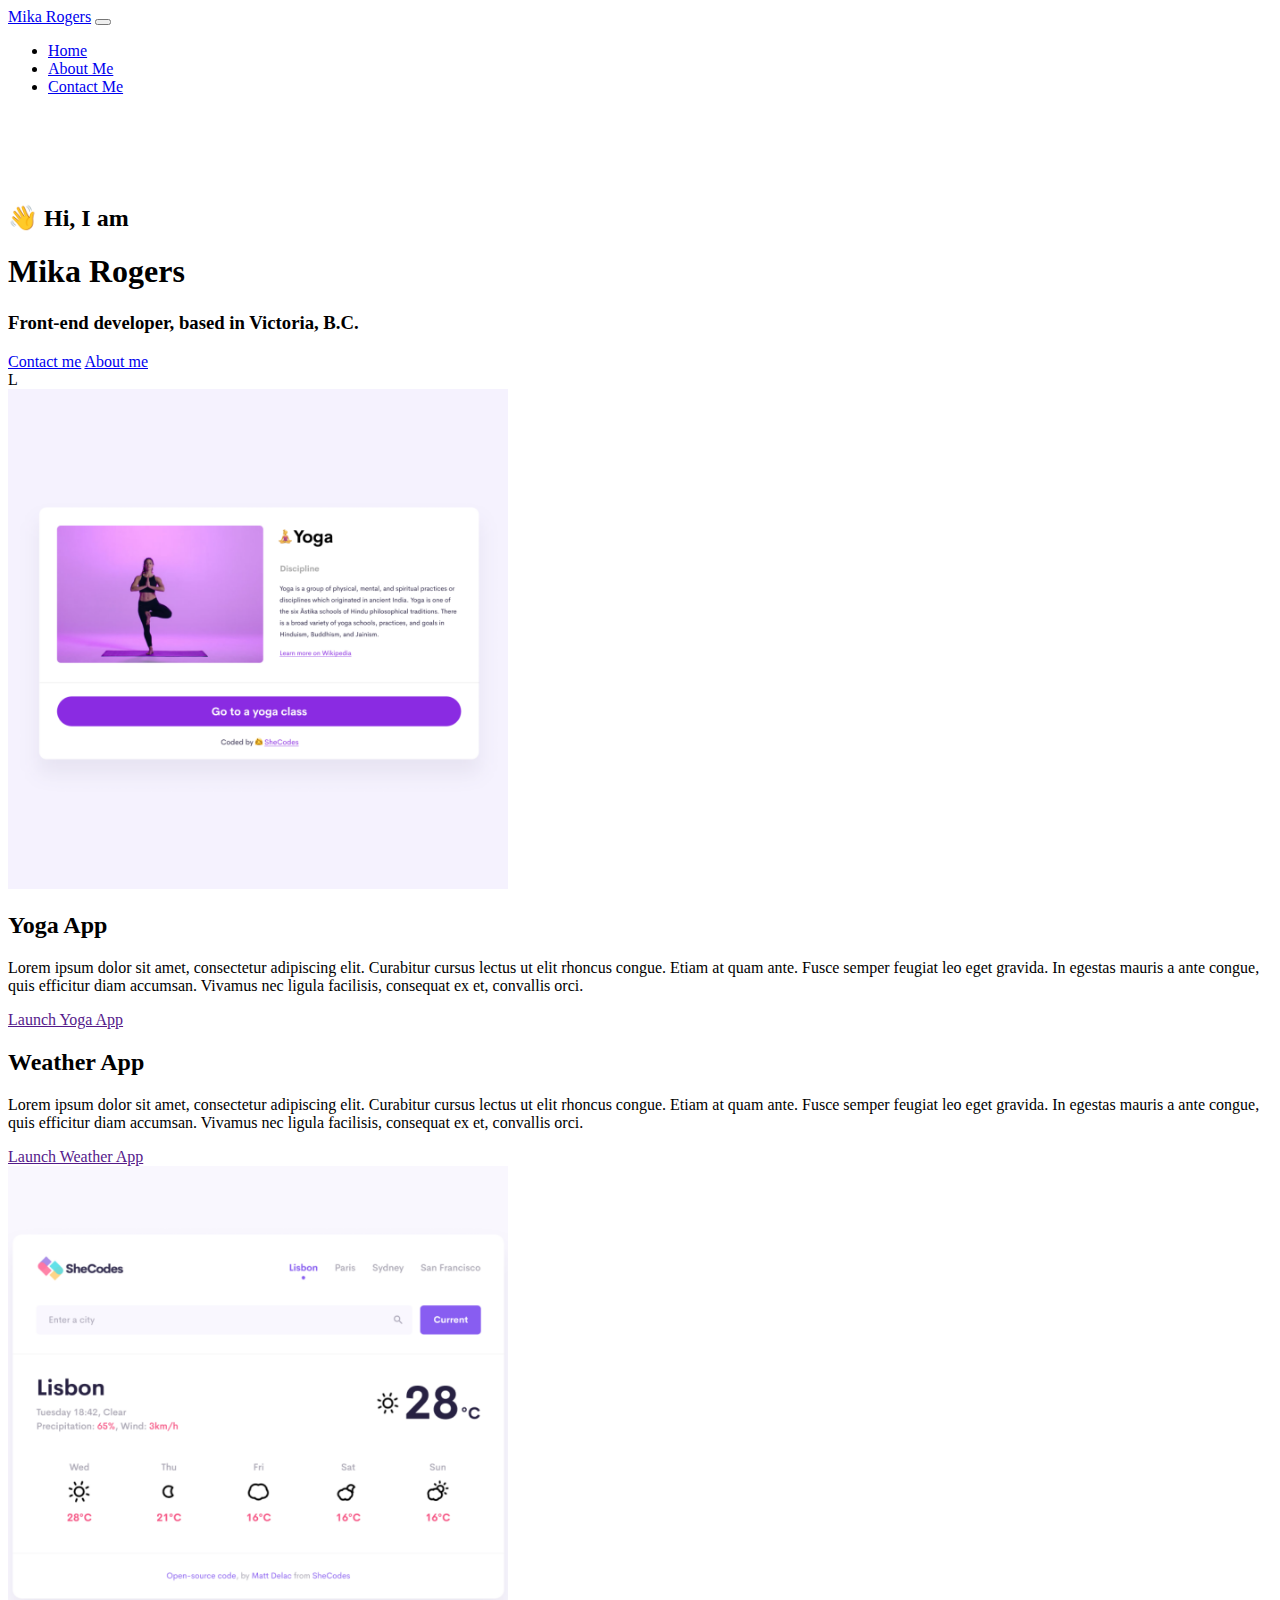
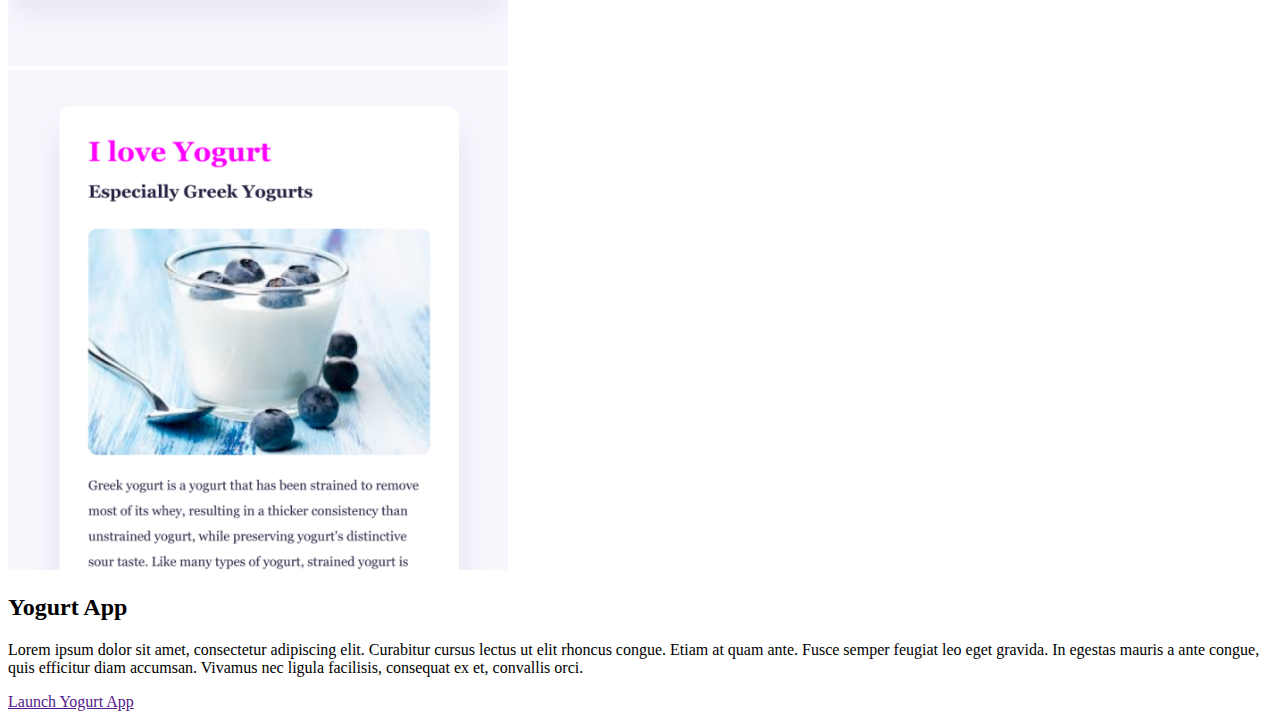
==== index.html @ 40241298 "transferred project from codesandbox" ====
<!DOCTYPE html>
<html lang="en">
  <head>
    <meta charset="UTF-8" />
    <meta http-equiv="X-UA-Compatible" content="IE=edge" />
    <meta name="viewport" content="width=device-width, initial-scale=1.0" />
    <title>Mika Rogers</title>
    <link rel="stylesheet" href="style.css" />
    <link
      href="https://cdn.jsdelivr.net/npm/bootstrap@5.1.3/dist/css/bootstrap.min.css"
      rel="stylesheet"
      integrity="sha384-1BmE4kWBq78iYhFldvKuhfTAU6auU8tT94WrHftjDbrCEXSU1oBoqyl2QvZ6jIW3"
      crossorigin="anonymous"
    />
    <script
      src="https://cdn.jsdelivr.net/npm/bootstrap@5.1.3/dist/js/bootstrap.bundle.min.js"
      integrity="sha384-ka7Sk0Gln4gmtz2MlQnikT1wXgYsOg+OMhuP+IlRH9sENBO0LRn5q+8nbTov4+1p"
      crossorigin="anonymous"
    ></script>
  </head>
  <body>
    <nav class="navbar fixed-top navbar-expand-lg navbar-light bg-light">
      <div class="container-fluid">
        <a class="navbar-brand mb-0 h1" href="#">Mika Rogers</a>
        <button
          class="navbar-toggler"
          type="button"
          data-bs-toggle="collapse"
          data-bs-target="#navbarSupportedContent"
          aria-controls="navbarSupportedContent"
          aria-expanded="false"
          aria-label="Toggle navigation"
        >
          <span class="navbar-toggler-icon"></span>
        </button>
        <div class="collapse navbar-collapse" id="navbarSupportedContent">
          <ul class="navbar-nav me-auto mb-2 mb-lg-0">
            <li class="nav-item">
              <a class="nav-link active" aria-current="page" href="index.html">Home</a>
            </li>
            <li class="nav-item">
              <a class="nav-link" href="about.html">About Me</a>
            </li>
          </li>
          <li class="nav-item">
            <a class="nav-link" href="about.html#contact">Contact Me</a>
          </li>
              </ul>
          </form>
        </div>
      </div>
    </nav>
    <br/>
    <br/>
    <br/>
    <br/>
    <h2>👋 Hi, I am</h2>
    <h1>Mika Rogers</h1>
    <h3> Front-end developer, based in Victoria, B.C.</h3>
    <div class="navigation-links">
      <a href="about.html#contact" class="contact-link">Contact me</a>
      <a href="about.html" class="about-link">About me</a>
    </div>
    <div class ="d-flex justify-content-evenly mb-5">L
      <div class="about-app"> <img src="images/yoga.png" width="500" class="img-fluid rounded shadow-sm p-2" /> </div>
    <div class="about-app"> 
        <h2> Yoga App </h2> 
          <p  class="description"> Lorem ipsum dolor sit amet, consectetur adipiscing elit. Curabitur cursus lectus ut elit rhoncus congue. Etiam at quam ante. Fusce semper feugiat leo eget gravida. In egestas mauris a ante congue, quis efficitur diam accumsan. Vivamus nec ligula facilisis, consequat ex et, convallis orci.  
         </p> 
         <div class="button"><a
          class="bg-purple text-light text-decoration-none text-center p-2 rounded shadow-sm mx-auto"
          href=""
          >Launch Yoga App</a>
          </div>
          </div>
    </div>
    </div>
    <div class ="d-flex justify-content-evenly mb-5">
        <div class="about-app"> 
          <h2> Weather App </h2> 
          <p  class="description"> Lorem ipsum dolor sit amet, consectetur adipiscing elit. Curabitur cursus lectus ut elit rhoncus congue. Etiam at quam ante. Fusce semper feugiat leo eget gravida. In egestas mauris a ante congue, quis efficitur diam accumsan. Vivamus nec ligula facilisis, consequat ex et, convallis orci.  
         </p> 
         <div class="button"><a
          class="bg-purple text-light text-decoration-none text-center p-2 rounded shadow-sm mx-auto"
          href=""
          >Launch Weather App</a
        >
        </div>
        </div>
      <div class="about-app"> 
          <img src="images/weather.png" width="500" class="img-fluid rounded shadow-sm p-2" />
    </div>
    </div>
  <div class ="d-flex justify-content-evenly mb-5">
      <div class="about-app">  
          <img src="images/yogurt.png" width="500" class="img-fluid rounded shadow-sm p-2" />
    </div>
    <div class="about-app"> 
          <h2> Yogurt App </h2> 
          <p  class="description"> Lorem ipsum dolor sit amet, consectetur adipiscing elit. Curabitur cursus lectus ut elit rhoncus congue. Etiam at quam ante. Fusce semper feugiat leo eget gravida. In egestas mauris a ante congue, quis efficitur diam accumsan. Vivamus nec ligula facilisis, consequat ex et, convallis orci.  
         </p> 
         <div class="button">
         <a
          class="bg-purple text-light text-decoration-none text-center p-2 rounded shadow-sm mx-auto"
          href=""> Launch Yogurt App</a>
        </div>
        </div>
    </div>
  </body>
</html>
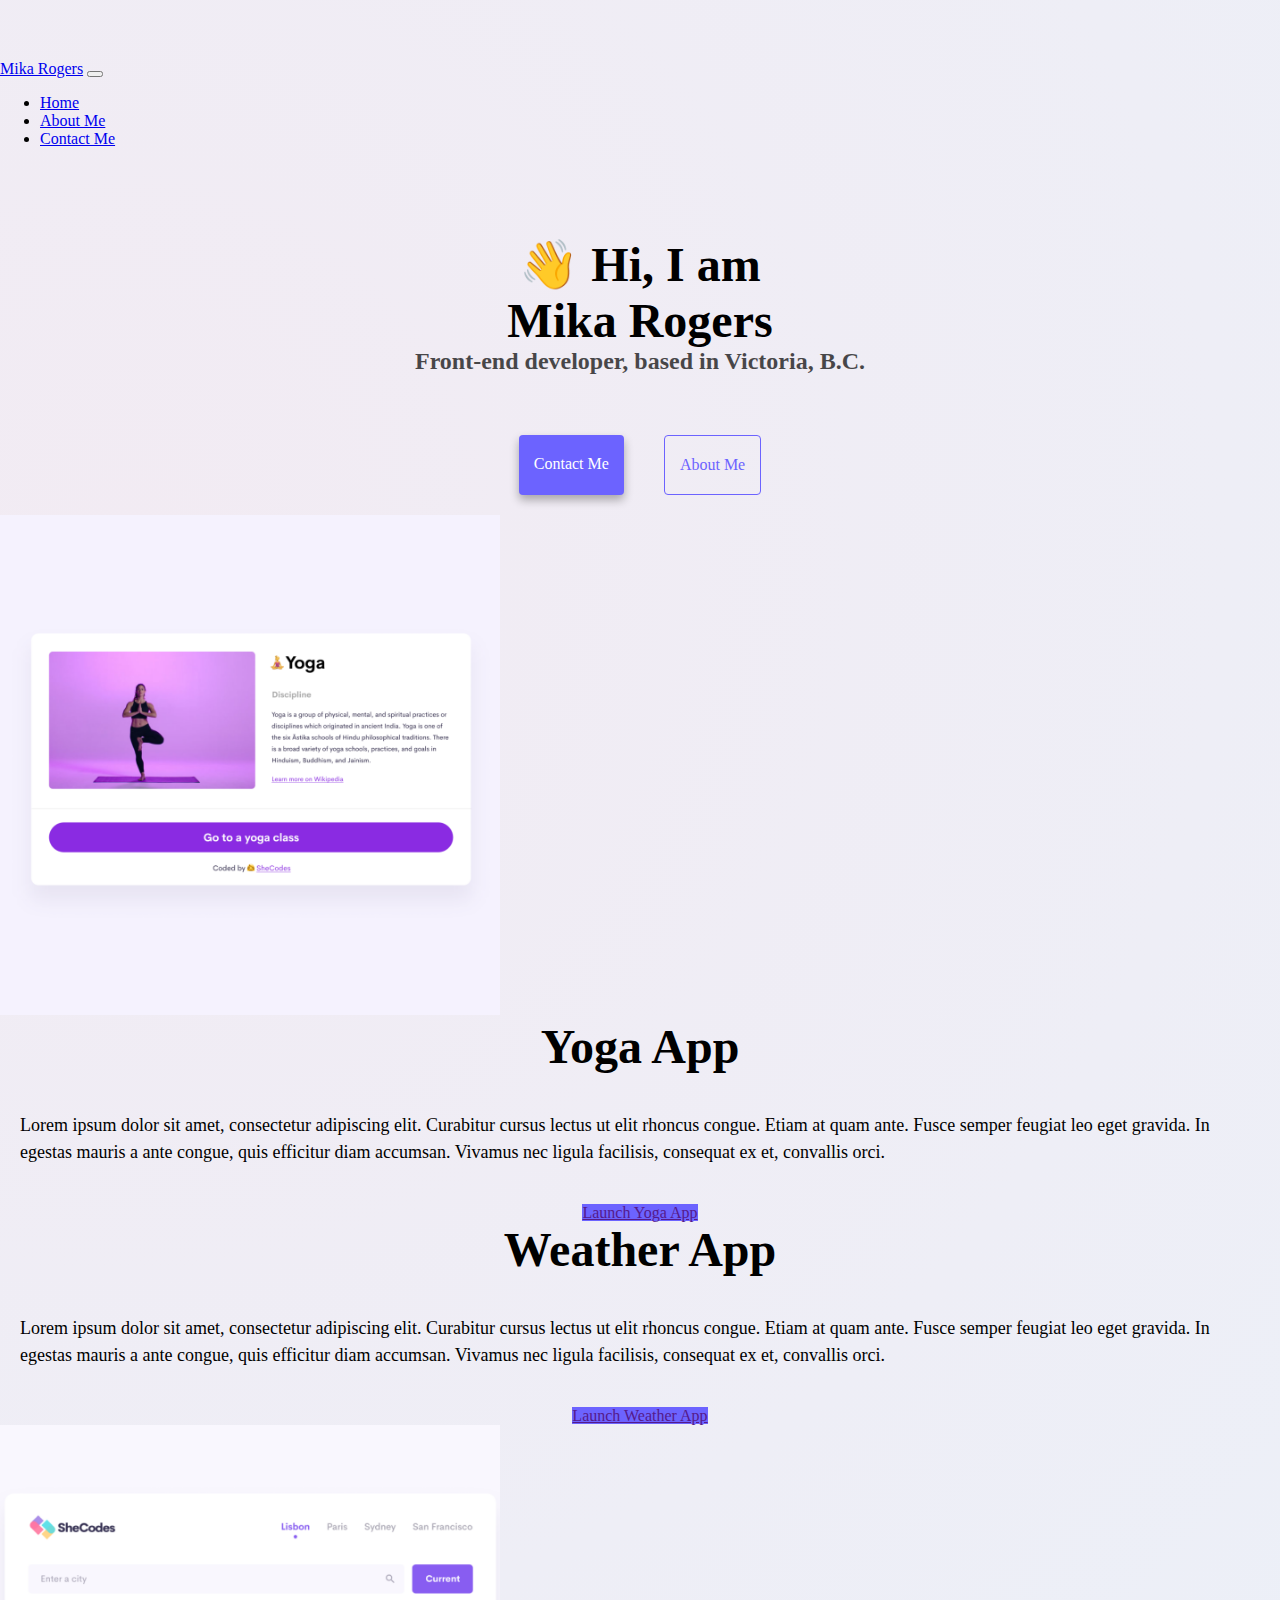
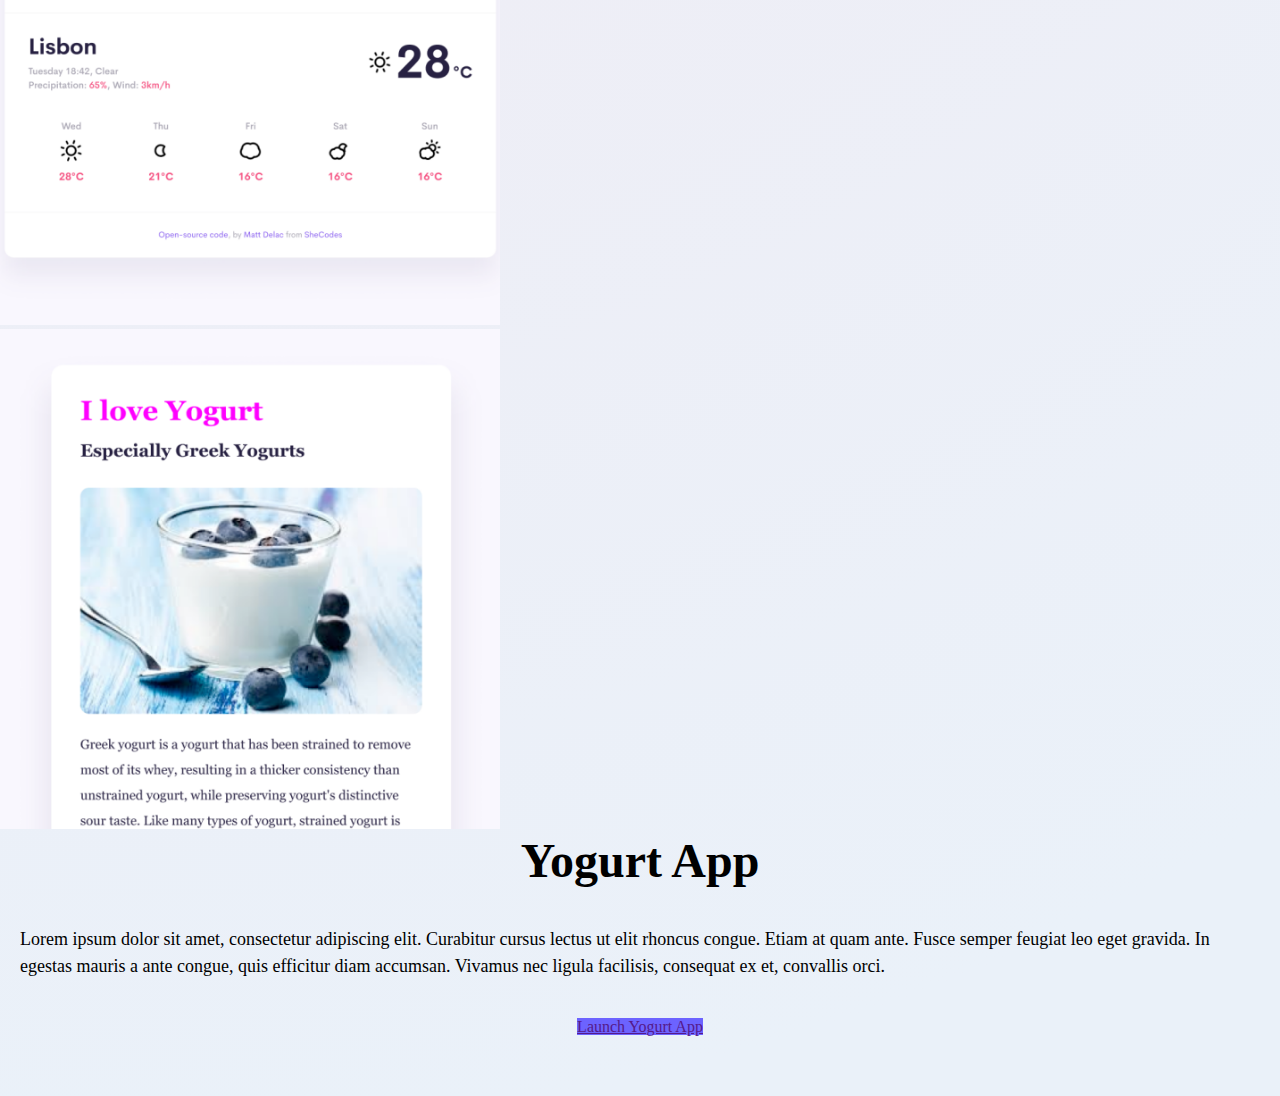
==== commit 4f4349a1: "Corrected css" ====
--- a/index.html
+++ b/index.html
@@ -4,8 +4,9 @@
     <meta charset="UTF-8" />
     <meta http-equiv="X-UA-Compatible" content="IE=edge" />
     <meta name="viewport" content="width=device-width, initial-scale=1.0" />
-    <title>Mika Rogers</title>
-    <link rel="stylesheet" href="style.css" />
+    <meta name = "description" content="Mika Rogers is a front-end web developer with experience in HTML, CSS, JS, API, Bootstrap, Hosting, Github, Flexbox, SEO, Responsive technologies">
+    <title>Front-end Web Developer - Mika Rogers</title>
+    <link rel="stylesheet" href="/style.css" />
     <link
       href="https://cdn.jsdelivr.net/npm/bootstrap@5.1.3/dist/css/bootstrap.min.css"
       rel="stylesheet"
@@ -58,13 +59,13 @@
     <h1>Mika Rogers</h1>
     <h3> Front-end developer, based in Victoria, B.C.</h3>
     <div class="navigation-links">
-      <a href="about.html#contact" class="contact-link">Contact me</a>
-      <a href="about.html" class="about-link">About me</a>
+      <a href="about.html#contact" title ="Contact Mika Rogers" class="contact-link">Contact me</a>
+      <a href="about.html" title="About Mika Rogers" class="about-link">About me</a>
     </div>
-    <div class ="d-flex justify-content-evenly mb-5">L
-      <div class="about-app"> <img src="images/yoga.png" width="500" class="img-fluid rounded shadow-sm p-2" /> </div>
+    <div class ="d-flex justify-content-evenly mb-5">
+      <div class="about-app"> <img src="images/yoga.png" width="500" alt="My yoga website project" class="img-homepage img-fluid rounded shadow-sm p-2" /> </div>
     <div class="about-app"> 
-        <h2> Yoga App </h2> 
+        <h2 class="d-sm-block"> Yoga App </h2> 
           <p  class="description"> Lorem ipsum dolor sit amet, consectetur adipiscing elit. Curabitur cursus lectus ut elit rhoncus congue. Etiam at quam ante. Fusce semper feugiat leo eget gravida. In egestas mauris a ante congue, quis efficitur diam accumsan. Vivamus nec ligula facilisis, consequat ex et, convallis orci.  
          </p> 
          <div class="button"><a
@@ -88,12 +89,12 @@
         </div>
         </div>
       <div class="about-app"> 
-          <img src="images/weather.png" width="500" class="img-fluid rounded shadow-sm p-2" />
+          <img src="images/weather.png" alt="My weather app project" width="500" class="img-homepage img-fluid rounded shadow-sm p-2" />
     </div>
     </div>
   <div class ="d-flex justify-content-evenly mb-5">
       <div class="about-app">  
-          <img src="images/yogurt.png" width="500" class="img-fluid rounded shadow-sm p-2" />
+          <img src="images/yogurt.png" width="500" alt="My yogurt website project" class="img-homepage img-fluid rounded shadow-sm p-2" />
     </div>
     <div class="about-app"> 
           <h2> Yogurt App </h2> 
--- a/style.css
+++ b/style.css
@@ -0,0 +1,127 @@
+:root {
+  --primary-color: #6c63ff;
+  --secondary-color: #f5f2fe;
+  --box-shadow: 0 5px 10px rgba(0, 0, 0, 0.3);
+}
+
+body {
+  margin: 60px auto;
+  max-width: 100%;
+  background: radial-gradient(
+    circle at 10% 20%,
+    rgb(242, 235, 243) 0%,
+    rgb(234, 241, 249) 90.1%
+  );
+}
+
+h1,
+h2,
+h3 {
+  text-align: center;
+  margin: 0;
+}
+
+h1 {
+  font-size: 48px;
+}
+
+h2 {
+  font-size: 48px;
+}
+
+h3 {
+  font-size: 24px;
+  opacity: 0.7;
+}
+
+h7 {
+  text-align: center;
+  font-size: 18px;
+  padding: 20px;
+}
+
+p {
+  padding: 20px;
+  border-radius: 4px;
+  font-size: 18px;
+  line-height: 1.5;
+  text-align: center;
+}
+
+.navigation-links {
+  display: flex;
+  margin-top: 40px;
+  justify-content: center;
+}
+
+.navigation-links a {
+  margin: 20px;
+  border-radius: 4px;
+  padding: 20px 15px;
+  text-decoration: none;
+  text-transform: capitalize;
+}
+
+.contact-link {
+  background: var(--primary-color);
+  box-shadow: var(--box-shadow);
+  color: white;
+}
+
+.contact-link:hover {
+  color: var(--primary-color);
+  background: #f5f2fe;
+  border: 1px solid var(--primary-color);
+}
+
+.about-link {
+  color: var(--primary-color);
+  border: 1px solid var(--primary-color);
+}
+
+.about-link:hover {
+  background: var(--primary-color);
+  box-shadow: var(--box-shadow);
+  color: white;
+}
+
+.homepage-link {
+  color: var(--primary-color);
+  text-align: center;
+  display: block;
+  margin-top: -35px;
+}
+
+.about-app {
+  flex: 1;
+}
+
+.email-link {
+  display: flex;
+  justify-content: center;
+  color: var(--primary-color);
+  font-size: 28px;
+  text-decoration: none;
+}
+
+.email-link:hover {
+  text-decoration: underline;
+}
+
+.bg-purple {
+  background-color: var(--primary-color);
+}
+
+.description {
+  text-align: left;
+}
+
+.button {
+  text-align: center;
+}
+
+@media (max-width: 576px) {
+  .img-homepage {
+    display: none;
+  }
+}
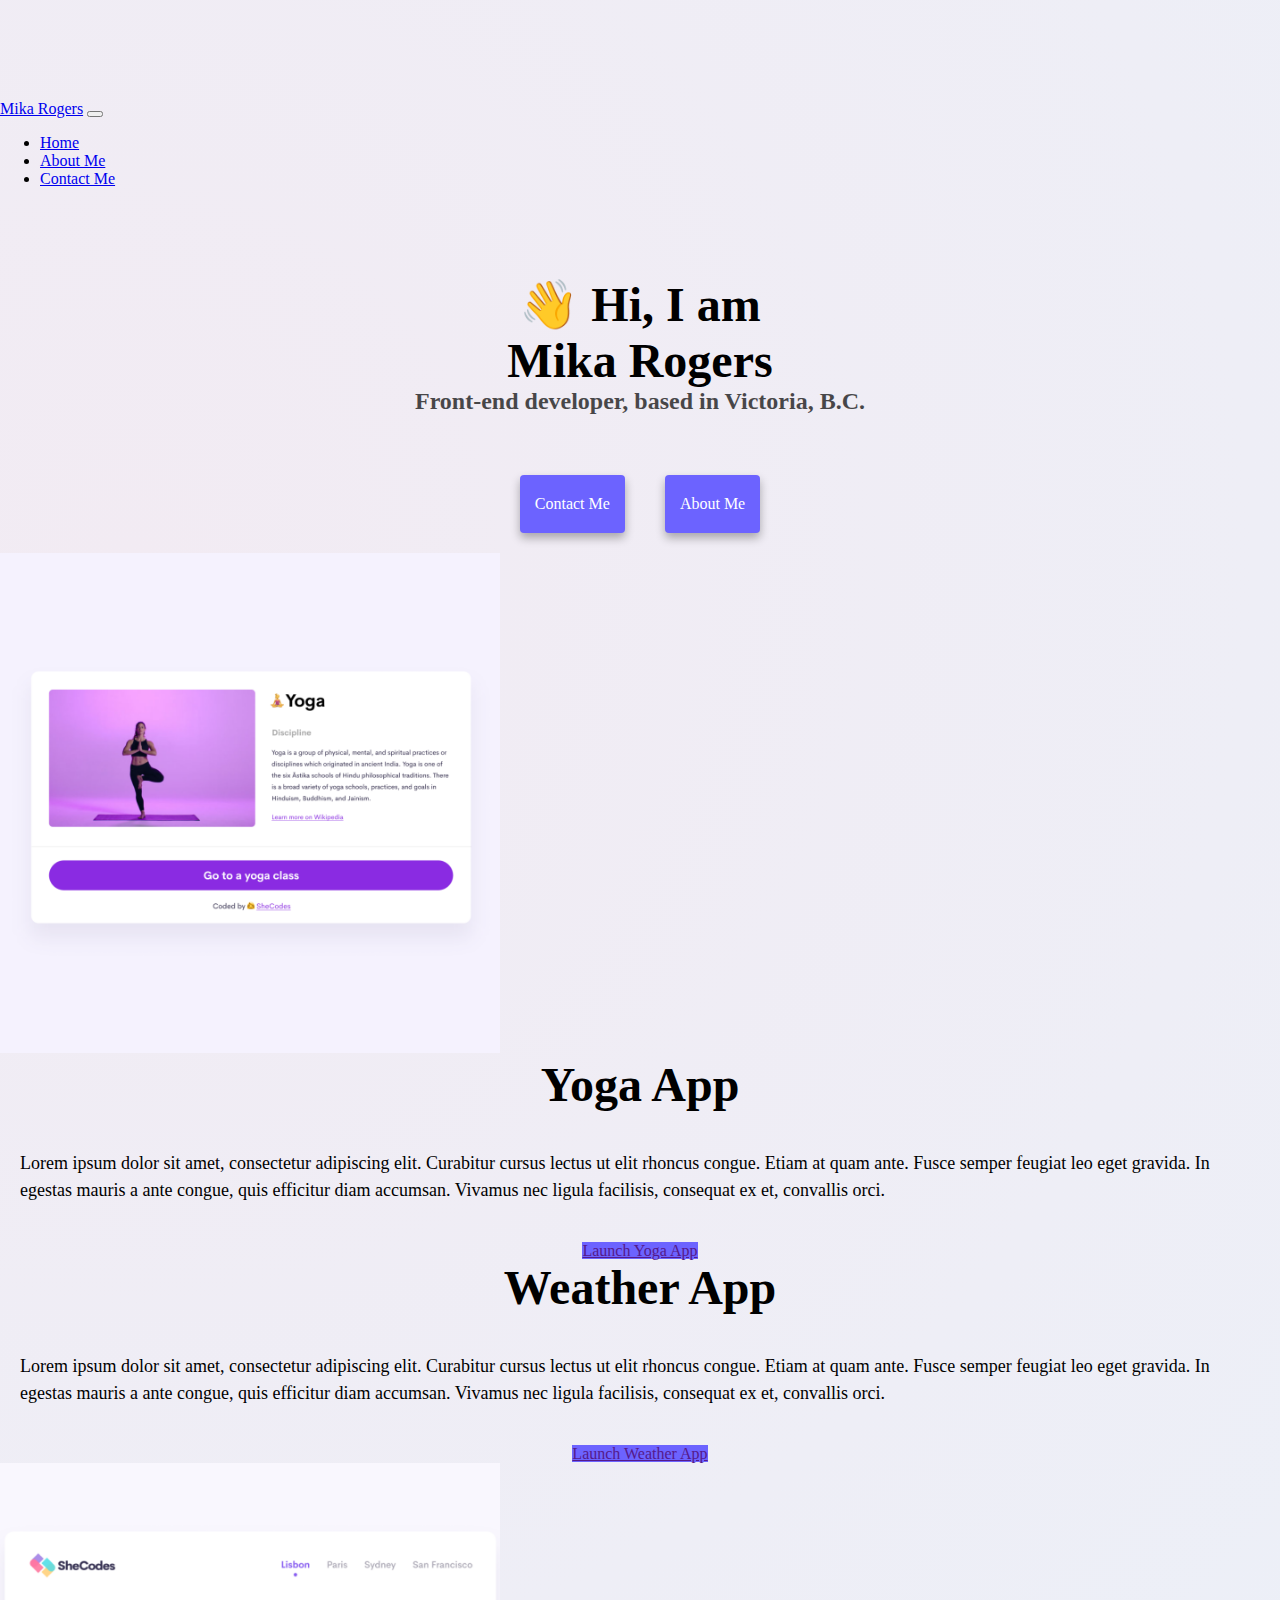
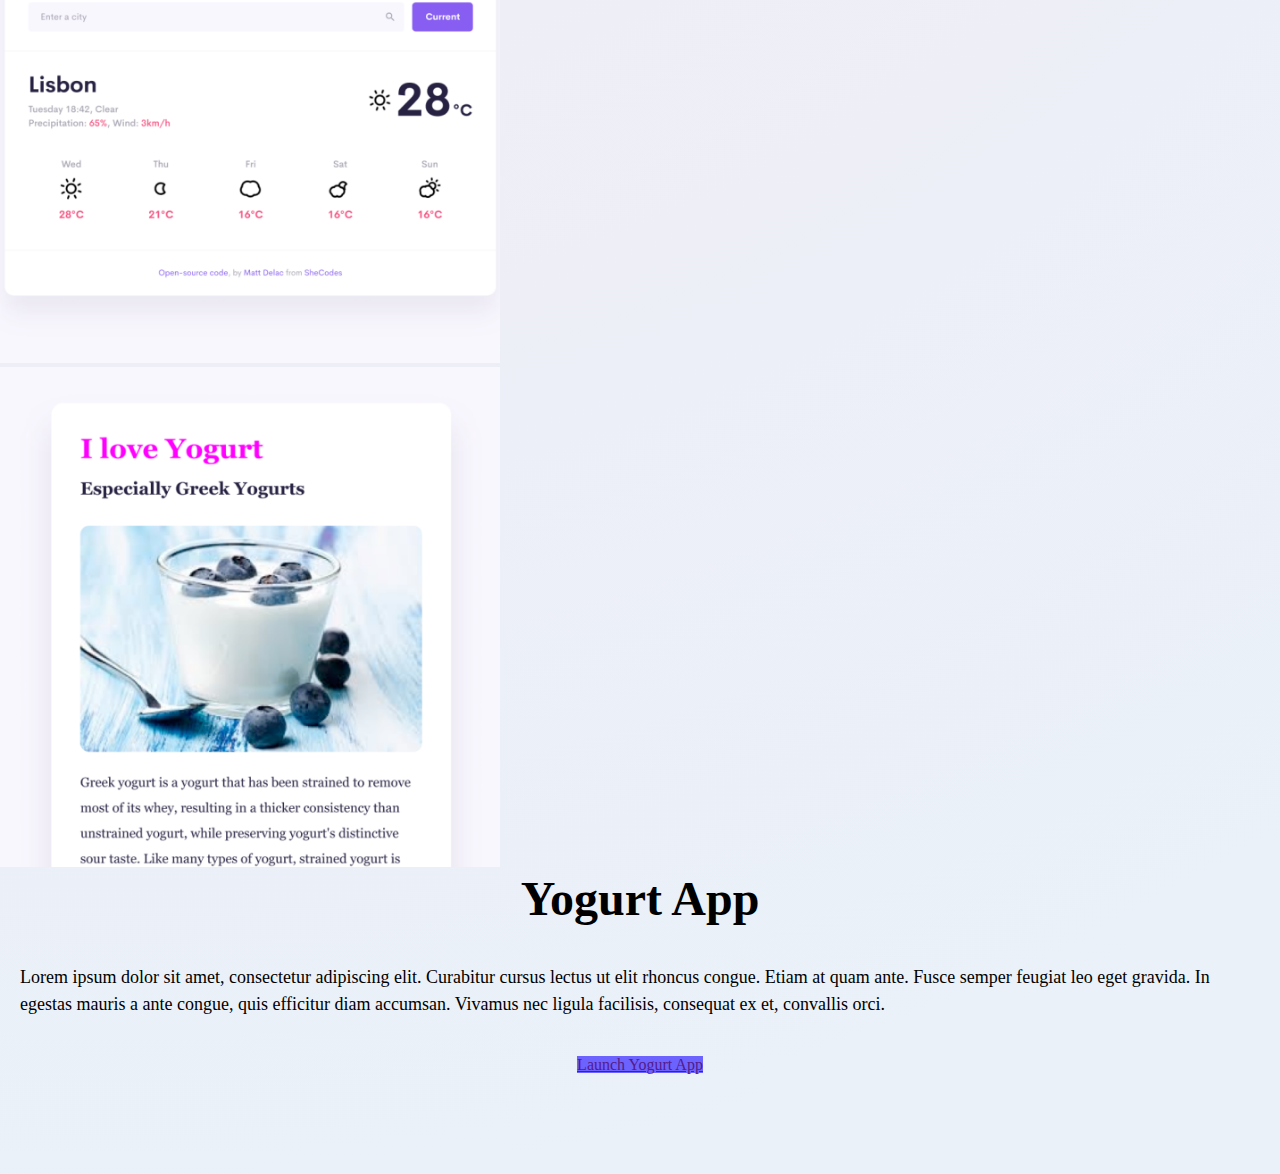
==== commit 13d76ae6: "Finishing touches to styling" ====
--- a/index.html
+++ b/index.html
@@ -4,7 +4,7 @@
     <meta charset="UTF-8" />
     <meta http-equiv="X-UA-Compatible" content="IE=edge" />
     <meta name="viewport" content="width=device-width, initial-scale=1.0" />
-    <meta name = "description" content="Mika Rogers is a front-end web developer with experience in HTML, CSS, JS, API, Bootstrap, Hosting, Github, Flexbox, SEO, Responsive technologies">
+    <meta name = "description" content="Mika Rogers is a front-end web developer based in Canada. Check out her projects and contact her for job inquiries">
     <title>Front-end Web Developer - Mika Rogers</title>
     <link rel="stylesheet" href="/style.css" />
     <link
@@ -62,50 +62,59 @@
       <a href="about.html#contact" title ="Contact Mika Rogers" class="contact-link">Contact me</a>
       <a href="about.html" title="About Mika Rogers" class="about-link">About me</a>
     </div>
-    <div class ="d-flex justify-content-evenly mb-5">
-      <div class="about-app"> <img src="images/yoga.png" width="500" alt="My yoga website project" class="img-homepage img-fluid rounded shadow-sm p-2" /> </div>
-    <div class="about-app"> 
-        <h2 class="d-sm-block"> Yoga App </h2> 
-          <p  class="description"> Lorem ipsum dolor sit amet, consectetur adipiscing elit. Curabitur cursus lectus ut elit rhoncus congue. Etiam at quam ante. Fusce semper feugiat leo eget gravida. In egestas mauris a ante congue, quis efficitur diam accumsan. Vivamus nec ligula facilisis, consequat ex et, convallis orci.  
+    <div class ="container">
+        <div class="row mt-5">
+      <div class=" col-sm-6 about-app"> 
+        <img src="images/yoga.png" 
+        width="500" 
+        alt="My yoga website project" 
+        class="img-homepage img-fluid rounded shadow-sm p-2" /> 
+    </div>
+    <div class="col-sm-6 about-app"> 
+        <h2 class="mb-3"> Yoga App </h2> 
+          <p class="description"> Lorem ipsum dolor sit amet, consectetur adipiscing elit. Curabitur cursus lectus ut elit rhoncus congue. Etiam at quam ante. Fusce semper feugiat leo eget gravida. In egestas mauris a ante congue, quis efficitur diam accumsan. Vivamus nec ligula facilisis, consequat ex et, convallis orci.  
          </p> 
          <div class="button"><a
           class="bg-purple text-light text-decoration-none text-center p-2 rounded shadow-sm mx-auto"
           href=""
+          title="Yoga Project"
           >Launch Yoga App</a>
           </div>
           </div>
     </div>
-    </div>
-    <div class ="d-flex justify-content-evenly mb-5">
-        <div class="about-app"> 
+    <div class ="row mt-5">
+        <div class="col-sm-6 about-app"> 
           <h2> Weather App </h2> 
-          <p  class="description"> Lorem ipsum dolor sit amet, consectetur adipiscing elit. Curabitur cursus lectus ut elit rhoncus congue. Etiam at quam ante. Fusce semper feugiat leo eget gravida. In egestas mauris a ante congue, quis efficitur diam accumsan. Vivamus nec ligula facilisis, consequat ex et, convallis orci.  
+          <p class="description"> Lorem ipsum dolor sit amet, consectetur adipiscing elit. Curabitur cursus lectus ut elit rhoncus congue. Etiam at quam ante. Fusce semper feugiat leo eget gravida. In egestas mauris a ante congue, quis efficitur diam accumsan. Vivamus nec ligula facilisis, consequat ex et, convallis orci.  
          </p> 
          <div class="button"><a
           class="bg-purple text-light text-decoration-none text-center p-2 rounded shadow-sm mx-auto"
           href=""
+          title="Weather Project"
           >Launch Weather App</a
         >
         </div>
         </div>
-      <div class="about-app"> 
+      <div class="col-sm-6 about-app"> 
           <img src="images/weather.png" alt="My weather app project" width="500" class="img-homepage img-fluid rounded shadow-sm p-2" />
     </div>
     </div>
-  <div class ="d-flex justify-content-evenly mb-5">
-      <div class="about-app">  
+  <div class ="row mt-5">
+      <div class="col-sm-6 about-app">  
           <img src="images/yogurt.png" width="500" alt="My yogurt website project" class="img-homepage img-fluid rounded shadow-sm p-2" />
     </div>
-    <div class="about-app"> 
+    <div class="col-sm-6 about-app"> 
           <h2> Yogurt App </h2> 
           <p  class="description"> Lorem ipsum dolor sit amet, consectetur adipiscing elit. Curabitur cursus lectus ut elit rhoncus congue. Etiam at quam ante. Fusce semper feugiat leo eget gravida. In egestas mauris a ante congue, quis efficitur diam accumsan. Vivamus nec ligula facilisis, consequat ex et, convallis orci.  
          </p> 
          <div class="button">
          <a
           class="bg-purple text-light text-decoration-none text-center p-2 rounded shadow-sm mx-auto"
-          href=""> Launch Yogurt App</a>
+          href=""
+          title="Yogurt Project"> Launch Yogurt App</a>
         </div>
         </div>
     </div>
+    </div>
   </body>
 </html>
--- a/style.css
+++ b/style.css
@@ -5,7 +5,7 @@
 }
 
 body {
-  margin: 60px auto;
+  margin: 100px 0;
   max-width: 100%;
   background: radial-gradient(
     circle at 10% 20%,
@@ -16,7 +16,8 @@
 
 h1,
 h2,
-h3 {
+h3,
+h4 {
   text-align: center;
   margin: 0;
 }
@@ -62,27 +63,19 @@
   text-transform: capitalize;
 }
 
-.contact-link {
+.contact-link,
+.about-link {
   background: var(--primary-color);
   box-shadow: var(--box-shadow);
   color: white;
 }
 
-.contact-link:hover {
+.contact-link:hover,
+.about-link:hover {
   color: var(--primary-color);
   background: #f5f2fe;
   border: 1px solid var(--primary-color);
-}
-
-.about-link {
-  color: var(--primary-color);
-  border: 1px solid var(--primary-color);
-}
-
-.about-link:hover {
-  background: var(--primary-color);
-  box-shadow: var(--box-shadow);
-  color: white;
+  transition: all 200ms ease-in-out;
 }
 
 .homepage-link {
@@ -90,10 +83,6 @@
   text-align: center;
   display: block;
   margin-top: -35px;
-}
-
-.about-app {
-  flex: 1;
 }
 
 .email-link {
@@ -115,13 +104,18 @@
 .description {
   text-align: left;
 }
-
 .button {
   text-align: center;
 }
 
 @media (max-width: 576px) {
+  .button {
+    text-align: center;
+  }
   .img-homepage {
     display: none;
   }
+  .description {
+    text-align: center;
+  }
 }
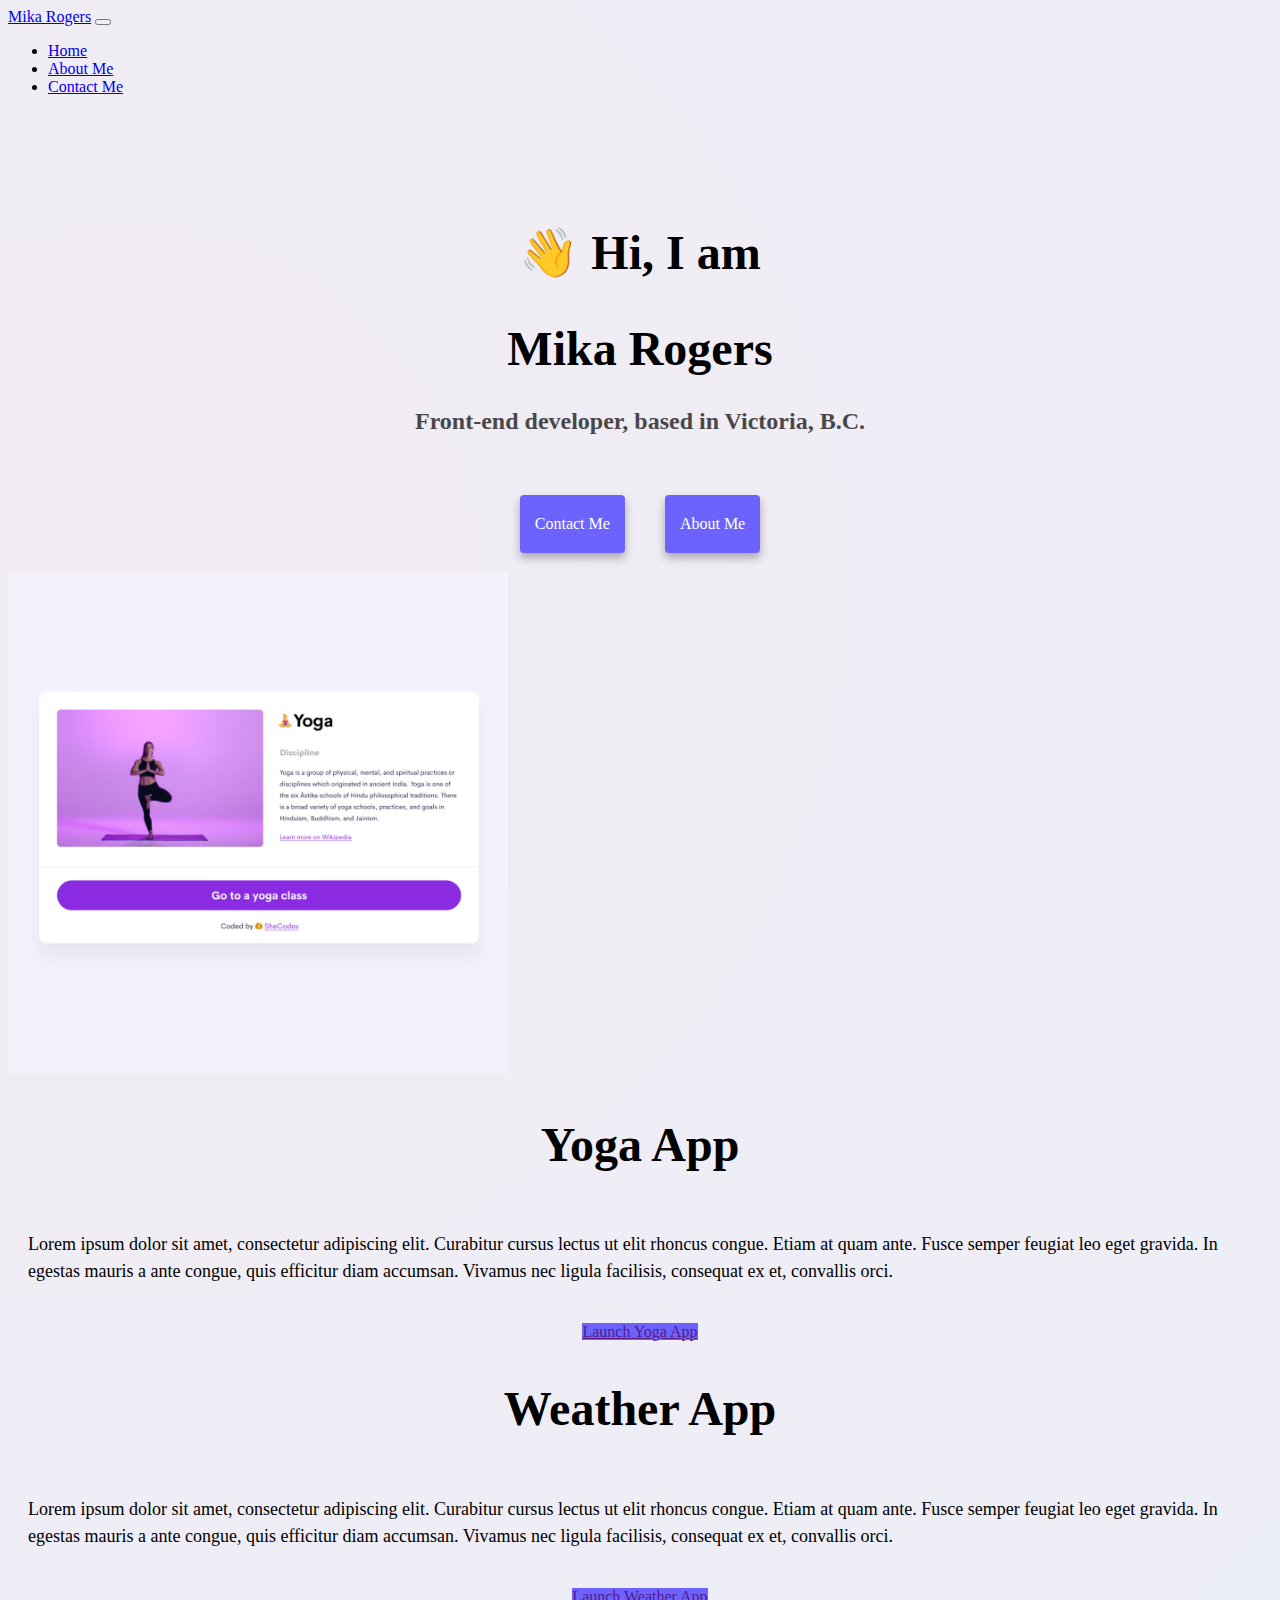
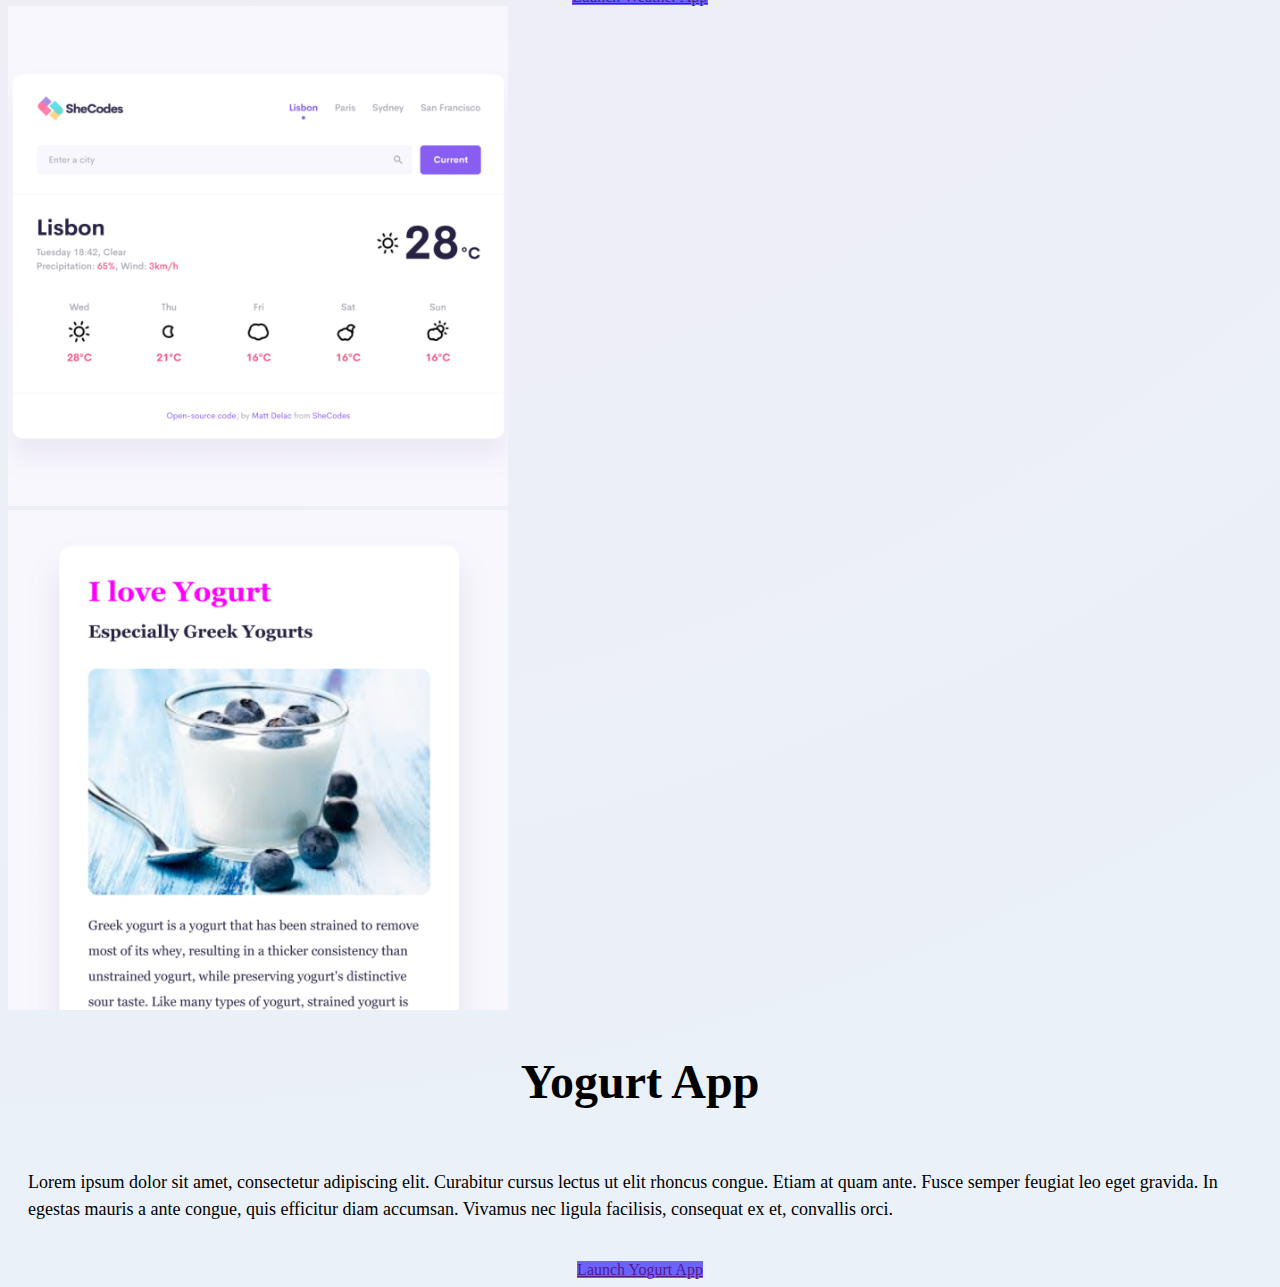
==== commit c6c5c42e: "Fixed margins" ====
--- a/index.html
+++ b/index.html
@@ -99,7 +99,7 @@
           <img src="images/weather.png" alt="My weather app project" width="500" class="img-homepage img-fluid rounded shadow-sm p-2" />
     </div>
     </div>
-  <div class ="row mt-5">
+  <div class ="row mt-5 mb-5">
       <div class="col-sm-6 about-app">  
           <img src="images/yogurt.png" width="500" alt="My yogurt website project" class="img-homepage img-fluid rounded shadow-sm p-2" />
     </div>
--- a/style.css
+++ b/style.css
@@ -5,7 +5,6 @@
 }
 
 body {
-  margin: 100px 0;
   max-width: 100%;
   background: radial-gradient(
     circle at 10% 20%,
@@ -17,9 +16,9 @@
 h1,
 h2,
 h3,
-h4 {
+h4,
+h7 {
   text-align: center;
-  margin: 0;
 }
 
 h1 {
@@ -38,7 +37,6 @@
 h7 {
   text-align: center;
   font-size: 18px;
-  padding: 20px;
 }
 
 p {
@@ -47,6 +45,11 @@
   font-size: 18px;
   line-height: 1.5;
   text-align: center;
+}
+
+.about-paragraphs {
+  margin-left: 30px;
+  margin-right: 30px;
 }
 
 .navigation-links {
@@ -81,8 +84,7 @@
 .homepage-link {
   color: var(--primary-color);
   text-align: center;
-  display: block;
-  margin-top: -35px;
+  margin: -80px 20px 50px 20px;
 }
 
 .email-link {
